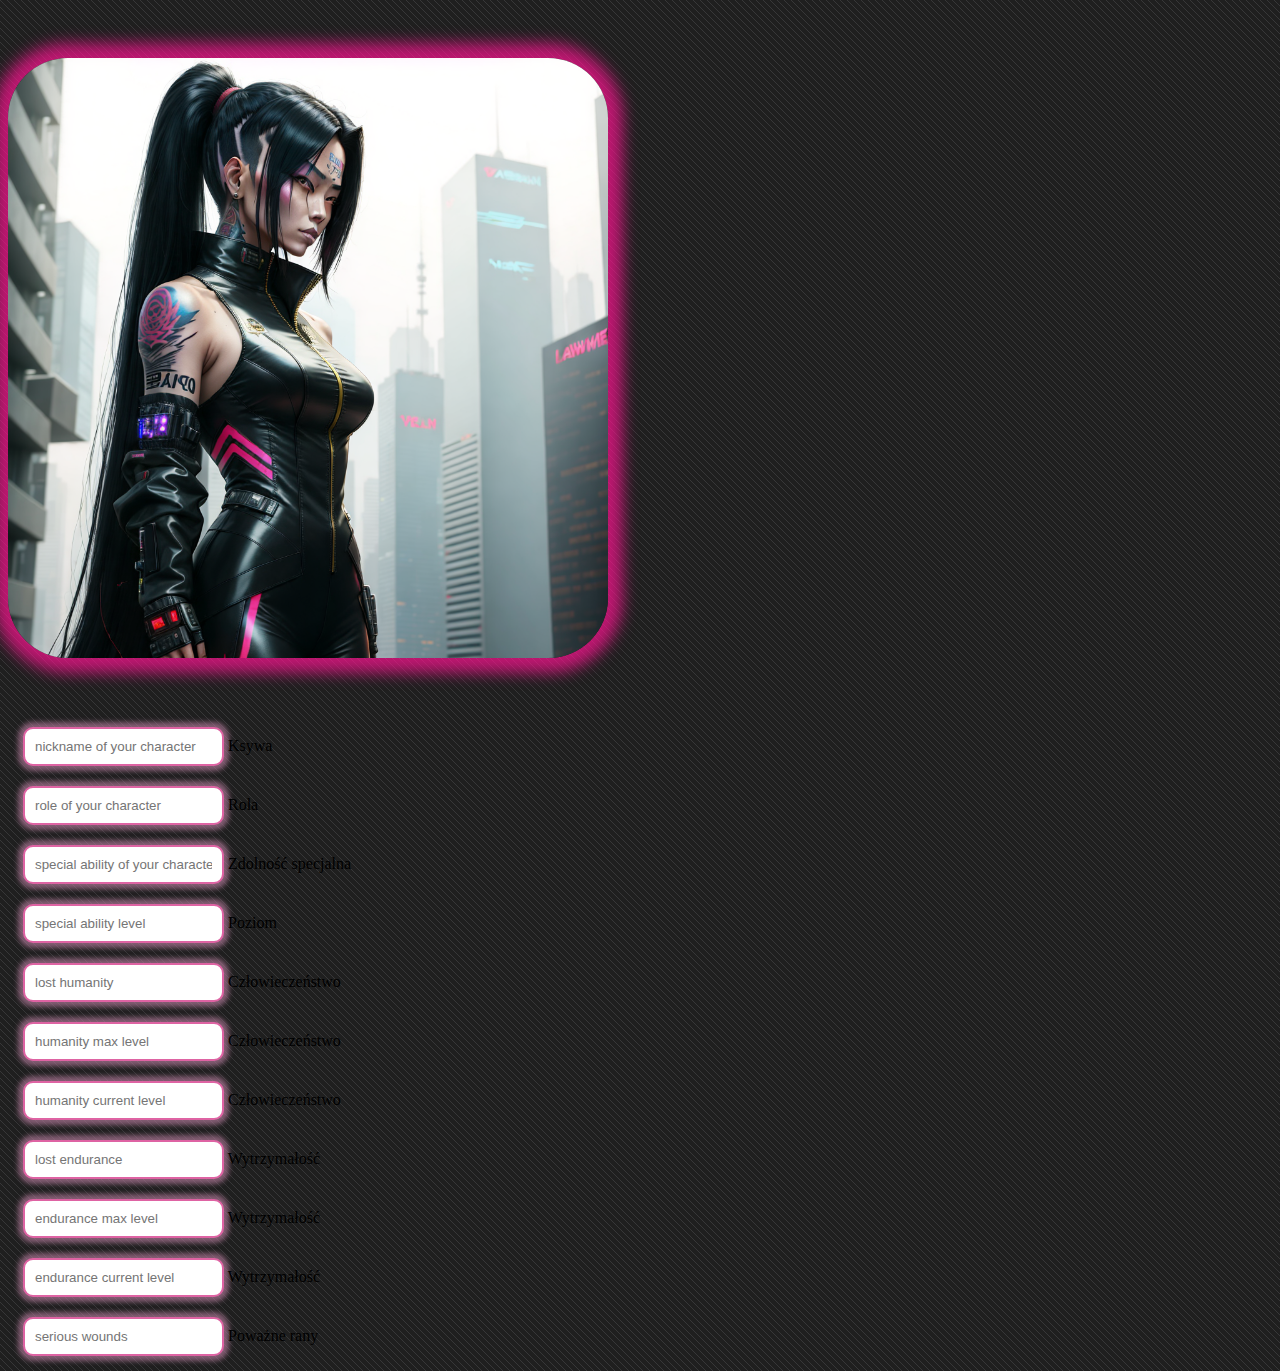
==== index.html @ 551e6842 "styling main page" ====
<!DOCTYPE html>
<html lang="en">
<head>
    <meta charset="UTF-8">
    <title>Agent</title>
    <link href="https://cdn.jsdelivr.net/npm/bootstrap@5.3.2/dist/css/bootstrap.min.css" rel="stylesheet"
          integrity="sha384-T3c6CoIi6uLrA9TneNEoa7RxnatzjcDSCmG1MXxSR1GAsXEV/Dwwykc2MPK8M2HN" crossorigin="anonymous">
    <link href="css/styles.css"  rel="stylesheet">
</head>
<body>

<div class="container text-center md">
    <div class="row align-items-start">
        <div class="col">
            <img src="img/zadra.png" class="img-fluid myAvatar" alt="Zadra">
        </div>
    </div>
    <div class="row align-items-start">
        <div class="col">
            <div class="form-floating">
                <input type="text" class="form-control" id="nickname" placeholder="nickname of your character">
                <label for="nickname">Ksywa</label>
            </div>
        </div>
    </div>
    <div class="row align-items-start">
        <div class="col">
            <div class="form-floating">
                <input type="text" class="form-control" id="role" placeholder="role of your character">
                <label for="role">Rola</label>
            </div>
        </div>
    </div>
    <div class="row align-items-start">
        <div class="col-9">
            <div class="form-floating">
                <input type="text" class="form-control" id="specialAbility" placeholder="special ability of your character">
                <label for="specialAbility">Zdolność specjalna</label>
            </div>
        </div>
        <div class="col-3">
            <div class="form-floating">
                <input type="number" class="form-control" id="specialAbilityLevel" placeholder="special ability level">
                <label for="specialAbilityLevel">Poziom</label>
            </div>
        </div>
    </div>
    <div class="row align-items-start">
        <div class="col">
            <div class="form-floating humanity">
                <input type="number" class="form-control" id="humanity1" placeholder="lost humanity">
                <label for="humanity1">Człowieczeństwo</label>
            </div>
        </div>
        <div class="col">
            <div class="form-floating humanity">
                <input type="number" class="form-control" id="humanity2" placeholder="humanity max level">
                <label for="humanity2">Człowieczeństwo</label>
            </div>
        </div>
        <div class="col">
            <div class="form-floating humanity">
                <input type="number" class="form-control" id="humanity3" placeholder="humanity current level">
                <label for="humanity3">Człowieczeństwo</label>
            </div>
        </div>
    </div>
    <div class="row align-items-start">
        <div class="col">
            <div class="form-floating">
                <input type="number" class="form-control" id="endurance1" placeholder="lost endurance">
                <label for="humanity1">Wytrzymałość</label>
            </div>
        </div>
        <div class="col">
            <div class="form-floating">
                <input type="number" class="form-control" id="endurance2" placeholder="endurance max level">
                <label for="humanity2">Wytrzymałość</label>
            </div>
        </div>
        <div class="col">
            <div class="form-floating">
                <input type="number" class="form-control" id="endurance3" placeholder="endurance current level">
                <label for="humanity2">Wytrzymałość</label>
            </div>
        </div>
    </div>
    <div class="row align-items-start">
        <div class="col">
            <div class="form-floating">
                <input type="text" class="form-control" id="seriousWounds" placeholder="serious wounds">
                <label for="role">Poważne rany</label>
            </div>
        </div>
    </div>
</div>

<script src="https://cdn.jsdelivr.net/npm/bootstrap@5.3.2/dist/js/bootstrap.bundle.min.js"
        integrity="sha384-C6RzsynM9kWDrMNeT87bh95OGNyZPhcTNXj1NW7RuBCsyN/o0jlpcV8Qyq46cDfL"
        crossorigin="anonymous"></script>
</body>
</html>
---- css/styles.css ----
.myAvatar {
    margin: 50px 0;
    width: 600px;
    z-index: 10;
    border-radius: 10%;
    box-shadow: 0 0 15px 15px rgba(255, 20, 147, 0.7);
}

body {
    background-color: #1f1f1f;
    background-size: 7px 7px;
    background-image: repeating-linear-gradient(45deg, #373738 0, #373738 0.7000000000000001px, #1f1f1f 0, #1f1f1f 50%);
}

.form-floating {
    margin: 10px;
    padding: 5px;
    background-color: rgba(0,0,0,0);
}

.form-floating .form-control {
    padding: 10px;
    border: 2px solid #de63a3;
    border-radius: 10px;
    transition: box-shadow 0.3s;
    box-shadow: 0 0 5px 5px rgba(173, 118, 149, 0.7);
}

.form-floating .form-control:focus {
    border-color: deeppink;
    box-shadow: 0 0 10px 7px rgba(255, 20, 147, 0.7);
}

@media (min-width: 1250px) {
    .container {
        width: 700px;
    }
}
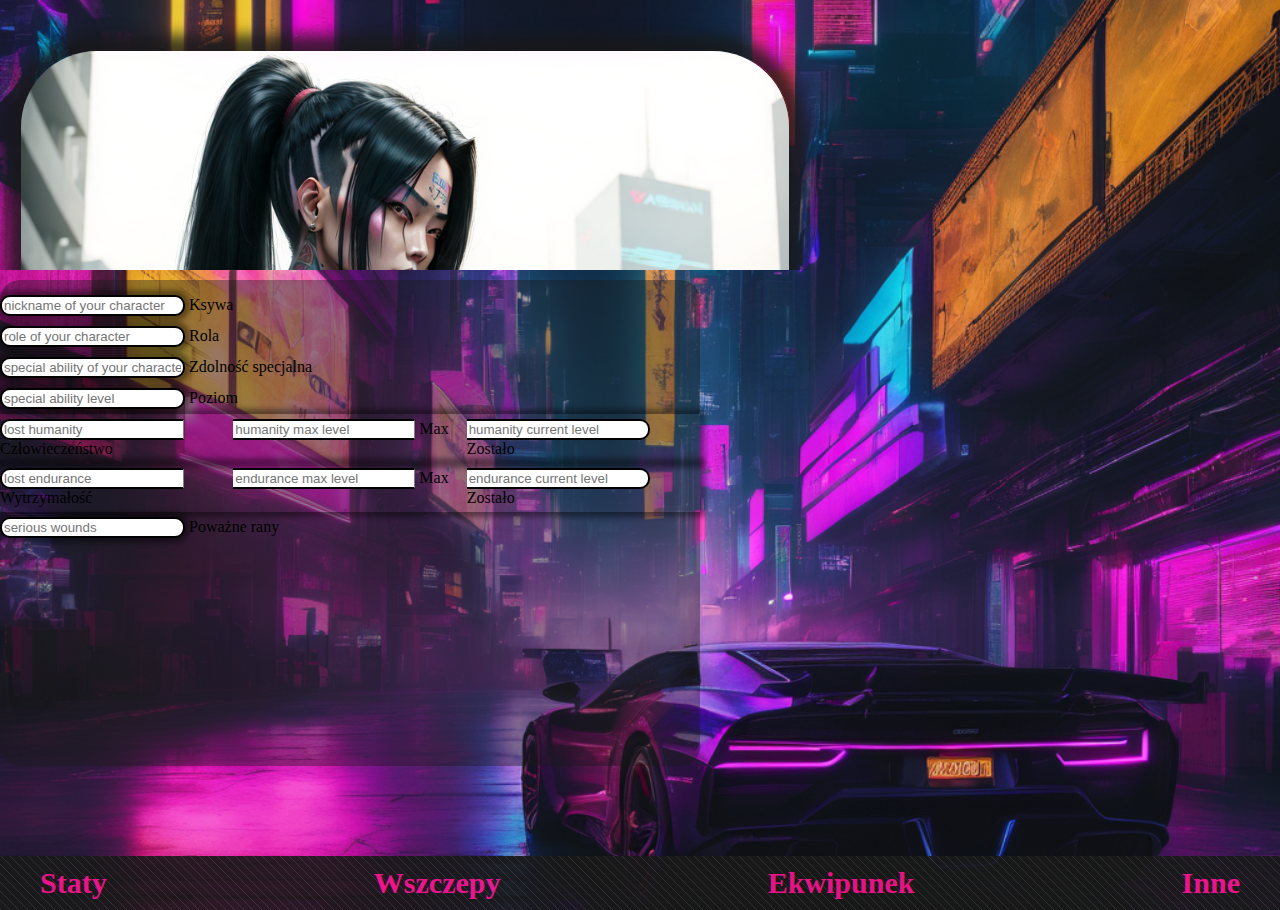
==== commit 9d2d3422: "styling form" ====
--- a/index.html
+++ b/index.html
@@ -5,98 +5,78 @@
     <title>Agent</title>
     <link href="https://cdn.jsdelivr.net/npm/bootstrap@5.3.2/dist/css/bootstrap.min.css" rel="stylesheet"
           integrity="sha384-T3c6CoIi6uLrA9TneNEoa7RxnatzjcDSCmG1MXxSR1GAsXEV/Dwwykc2MPK8M2HN" crossorigin="anonymous">
-    <link href="css/styles.css"  rel="stylesheet">
+    <link href="css/styles.css" rel="stylesheet">
 </head>
 <body>
 
-<div class="container text-center md">
-    <div class="row align-items-start">
-        <div class="col">
-            <img src="img/zadra.png" class="img-fluid myAvatar" alt="Zadra">
+<div class="container text-center md container_avatar">
+    <img src="img/zadra.png" class="img-fluid myAvatar" alt="Zadra">
+</div>
+
+<div class="container text-center md container_form">
+    <div class="container_filler"></div>
+    <div class="form-floating form-floating-nickname">
+        <input type="text" class="form-control nickname" id="nickname" placeholder="nickname of your character">
+        <label for="nickname">Ksywa</label>
+    </div>
+    <div class="form-floating">
+        <input type="text" class="form-control" id="role" placeholder="role of your character">
+        <label for="role">Rola</label>
+    </div>
+    <div class="form-floating">
+        <input type="text" class="form-control" id="specialAbility" placeholder="special ability of your character">
+        <label for="specialAbility">Zdolność specjalna</label>
+    </div>
+    <div class="form-floating">
+        <input type="number" class="form-control" id="specialAbilityLevel" placeholder="special ability level">
+        <label for="specialAbilityLevel">Poziom</label>
+    </div>
+    <div class="container_humanity">
+        <div class="form-floating humanity humanity1">
+            <input type="number" class="form-control humanity1" id="humanity1" placeholder="lost humanity">
+            <label for="humanity1">Człowieczeństwo</label>
+        </div>
+        <div class="form-floating humanity humanity2">
+            <input type="number" class="form-control humanity2" id="humanity2" placeholder="humanity max level">
+            <label for="humanity2">Max</label>
+        </div>
+        <div class="form-floating humanity humanity3">
+            <input type="number" class="form-control humanity3" id="humanity3" placeholder="humanity current level">
+            <label for="humanity3">Zostało</label>
         </div>
     </div>
-    <div class="row align-items-start">
-        <div class="col">
-            <div class="form-floating">
-                <input type="text" class="form-control" id="nickname" placeholder="nickname of your character">
-                <label for="nickname">Ksywa</label>
-            </div>
+    <div class="container_endurance">
+        <div class="form-floating endurance">
+            <input type="number" class="form-control endurance1" id="endurance1" placeholder="lost endurance">
+            <label for="humanity1">Wytrzymałość</label>
+        </div>
+        <div class="form-floating endurance">
+            <input type="number" class="form-control endurance2" id="endurance2" placeholder="endurance max level">
+            <label for="humanity2">Max</label>
+        </div>
+        <div class="form-floating endurance">
+            <input type="number" class="form-control endurance3" id="endurance3" placeholder="endurance current level">
+            <label for="humanity2">Zostało</label>
         </div>
     </div>
-    <div class="row align-items-start">
-        <div class="col">
-            <div class="form-floating">
-                <input type="text" class="form-control" id="role" placeholder="role of your character">
-                <label for="role">Rola</label>
-            </div>
-        </div>
-    </div>
-    <div class="row align-items-start">
-        <div class="col-9">
-            <div class="form-floating">
-                <input type="text" class="form-control" id="specialAbility" placeholder="special ability of your character">
-                <label for="specialAbility">Zdolność specjalna</label>
-            </div>
-        </div>
-        <div class="col-3">
-            <div class="form-floating">
-                <input type="number" class="form-control" id="specialAbilityLevel" placeholder="special ability level">
-                <label for="specialAbilityLevel">Poziom</label>
-            </div>
-        </div>
-    </div>
-    <div class="row align-items-start">
-        <div class="col">
-            <div class="form-floating humanity">
-                <input type="number" class="form-control" id="humanity1" placeholder="lost humanity">
-                <label for="humanity1">Człowieczeństwo</label>
-            </div>
-        </div>
-        <div class="col">
-            <div class="form-floating humanity">
-                <input type="number" class="form-control" id="humanity2" placeholder="humanity max level">
-                <label for="humanity2">Człowieczeństwo</label>
-            </div>
-        </div>
-        <div class="col">
-            <div class="form-floating humanity">
-                <input type="number" class="form-control" id="humanity3" placeholder="humanity current level">
-                <label for="humanity3">Człowieczeństwo</label>
-            </div>
-        </div>
-    </div>
-    <div class="row align-items-start">
-        <div class="col">
-            <div class="form-floating">
-                <input type="number" class="form-control" id="endurance1" placeholder="lost endurance">
-                <label for="humanity1">Wytrzymałość</label>
-            </div>
-        </div>
-        <div class="col">
-            <div class="form-floating">
-                <input type="number" class="form-control" id="endurance2" placeholder="endurance max level">
-                <label for="humanity2">Wytrzymałość</label>
-            </div>
-        </div>
-        <div class="col">
-            <div class="form-floating">
-                <input type="number" class="form-control" id="endurance3" placeholder="endurance current level">
-                <label for="humanity2">Wytrzymałość</label>
-            </div>
-        </div>
-    </div>
-    <div class="row align-items-start">
-        <div class="col">
-            <div class="form-floating">
-                <input type="text" class="form-control" id="seriousWounds" placeholder="serious wounds">
-                <label for="role">Poważne rany</label>
-            </div>
-        </div>
+    <div class="form-floating">
+        <input type="text" class="form-control" id="seriousWounds" placeholder="serious wounds">
+        <label for="role">Poważne rany</label>
     </div>
 </div>
+
+<div class="filler"></div>
+
+<footer class="container_footer">
+    <a class="footer_link">Staty</a>
+    <a class="footer_link">Wszczepy</a>
+    <a class="footer_link">Ekwipunek</a>
+    <a class="footer_link">Inne</a>
+</footer>
 
 <script src="https://cdn.jsdelivr.net/npm/bootstrap@5.3.2/dist/js/bootstrap.bundle.min.js"
         integrity="sha384-C6RzsynM9kWDrMNeT87bh95OGNyZPhcTNXj1NW7RuBCsyN/o0jlpcV8Qyq46cDfL"
         crossorigin="anonymous"></script>
+
 </body>
 </html>--- a/css/styles.css
+++ b/css/styles.css
@@ -1,38 +1,144 @@
-.myAvatar {
-    margin: 50px 0;
-    width: 600px;
-    z-index: 10;
-    border-radius: 10%;
-    box-shadow: 0 0 15px 15px rgba(255, 20, 147, 0.7);
+body {
+    box-sizing: border-box;
+    background-image: url("../img/background3.png");
+    background-position: center;
+    background-size: cover;
+    background-repeat: no-repeat;
+    width: 100vw;
+    margin: 0 auto;
+    padding: 0;
+    /*    background-color: #1f1f1f;
+        background-size: 7px 7px;
+        background-image: repeating-linear-gradient(45deg, #373738 0, #373738 0.7000000000000001px, #1f1f1f 0, #1f1f1f 50%);*/
 }
 
-body {
-    background-color: #1f1f1f;
-    background-size: 7px 7px;
-    background-image: repeating-linear-gradient(45deg, #373738 0, #373738 0.7000000000000001px, #1f1f1f 0, #1f1f1f 50%);
+@media (min-width: 800px) {
+    .container {
+        width: 700px;
+    }
+
+    .container_avatar {
+        height: 20vh;
+        overflow: hidden;
+    }
+
+    .myAvatar {
+        margin: 50px 0 0 20px;
+        width: 20vw;
+        border-radius: 10%;
+        border: 1px solid rgba(24, 24, 24, 0.8);
+        box-shadow: 0 0 15px 15px rgba(24, 24, 24, 0.8);
+        float: left;
+    }
+}
+
+.container_avatar {
+    height: 30vh;
+    width: 80vw;
+    margin-bottom: 10px;
+}
+
+.myAvatar {
+    width: 60vw;
+    border-radius: 10%;
+    border: 1px solid rgba(24, 24, 24, 0.8);
+    box-shadow: 0 0 15px 15px rgba(24, 24, 24, 0.8);
+    float: left;
+}
+
+.container_filler {
+    height: 10px;
+}
+
+.container_form {
+    height: 54vh;
+    background-color: rgba(25,25,25,0.4);
+    border-radius: 20px;
 }
 
 .form-floating {
-    margin: 10px;
-    padding: 5px;
     background-color: rgba(0,0,0,0);
+    padding: 5px 0;
 }
 
 .form-floating .form-control {
-    padding: 10px;
-    border: 2px solid #de63a3;
+    border: 2px solid black;
     border-radius: 10px;
     transition: box-shadow 0.3s;
-    box-shadow: 0 0 5px 5px rgba(173, 118, 149, 0.7);
+    box-shadow: 0 0 5px 5px rgba(0, 0, 0, 0.4);
 }
 
 .form-floating .form-control:focus {
-    border-color: deeppink;
-    box-shadow: 0 0 10px 7px rgba(255, 20, 147, 0.7);
+    border: 2px inset deeppink;
+    box-shadow: 0 0 15px 15px rgba(0, 0, 0, 0.8);
 }
 
-@media (min-width: 1250px) {
-    .container {
-        width: 700px;
-    }
+.container_endurance, .container_humanity {
+    display: flex;
+    flex-direction: row;
+    justify-content: space-evenly;
+    width: 100%;
+    flex-grow: 1;
+    box-shadow: 0 0 5px 5px rgba(0, 0, 0, 0.4);
+}
+
+.humanity, .endurance {
+    width: 100%;
+    padding-left: 0;
+    padding-right: 0;
+}
+
+.form-floating .humanity1, .form-floating .endurance1 {
+    border-top-right-radius: 0;
+    border-bottom-right-radius: 0;
+    box-shadow: none;
+    border-right: 1px solid gray;
+}
+
+.form-floating .humanity2, .form-floating .endurance2 {
+    border-radius: 0;
+    box-shadow: none;
+    border-right: 1px solid gray;
+    border-left: none;
+}
+
+.form-floating .humanity3, .form-floating .endurance3 {
+    border-top-left-radius: 0;
+    border-bottom-left-radius: 0;
+    box-shadow: none;
+    border-left: none;
+}
+
+.filler {
+    height: 10vh;
+}
+
+.container_footer {
+    width: 100vw;
+    height: 6vh;
+    background-color: #191919;
+    opacity: 0.9;
+    background-size: 9px 9px;
+    background-image: repeating-linear-gradient(45deg, #323232 0, #323232 0.9px, #191919 0, #191919 50%);
+    color: deeppink;
+    font-weight: bold;
+    font-size: 30px;
+    display: flex;
+    flex-direction: row;
+    justify-content: space-between;
+}
+
+.footer_link {
+    margin: 10px;
+    color: deeppink;
+    text-decoration: none;
+    align-self: center;
+}
+
+.footer_link:first-of-type {
+    padding-left: 30px
+}
+
+.footer_link:last-of-type {
+    padding-right: 30px
 }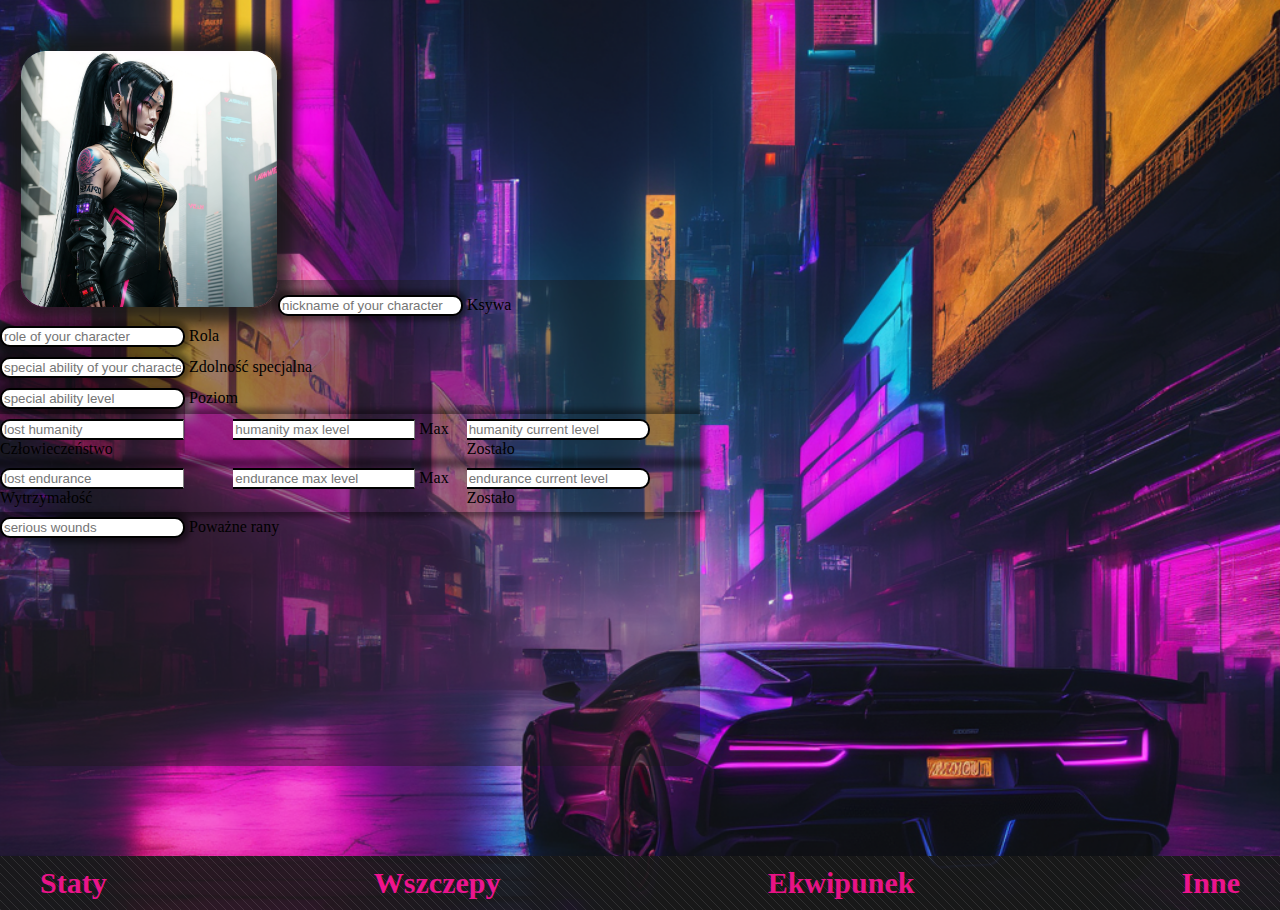
==== commit 009ddca7: "styling form" ====
--- a/index.html
+++ b/index.html
@@ -2,6 +2,7 @@
 <html lang="en">
 <head>
     <meta charset="UTF-8">
+    <meta name="viewport" content="width=device-width, initial-scale=1">
     <title>Agent</title>
     <link href="https://cdn.jsdelivr.net/npm/bootstrap@5.3.2/dist/css/bootstrap.min.css" rel="stylesheet"
           integrity="sha384-T3c6CoIi6uLrA9TneNEoa7RxnatzjcDSCmG1MXxSR1GAsXEV/Dwwykc2MPK8M2HN" crossorigin="anonymous">
@@ -9,11 +10,11 @@
 </head>
 <body>
 
-<div class="container text-center md container_avatar">
+<div class="container container_avatar">
     <img src="img/zadra.png" class="img-fluid myAvatar" alt="Zadra">
 </div>
 
-<div class="container text-center md container_form">
+<div class="container container_form">
     <div class="container_filler"></div>
     <div class="form-floating form-floating-nickname">
         <input type="text" class="form-control nickname" id="nickname" placeholder="nickname of your character">
--- a/css/styles.css
+++ b/css/styles.css
@@ -12,14 +12,29 @@
         background-image: repeating-linear-gradient(45deg, #373738 0, #373738 0.7000000000000001px, #1f1f1f 0, #1f1f1f 50%);*/
 }
 
-@media (min-width: 800px) {
-    .container {
-        width: 700px;
+@media (max-width: 800px) {
+
+    .container_avatar {
+        height: 30vh;
+        width: 80vw;
+        margin-bottom: 10px;
     }
 
+    .myAvatar {
+        width: 60vw;
+        border-radius: 10%;
+        border: 1px solid rgba(24, 24, 24, 0.8);
+        box-shadow: 0 0 15px 15px rgba(24, 24, 24, 0.8);
+        float: left;
+    }
+}
+
+@media (min-width: 800px) {
+
     .container_avatar {
-        height: 20vh;
-        overflow: hidden;
+        height: 30vh;
+        width: 80vw;
+        margin-bottom: 10px;
     }
 
     .myAvatar {
@@ -32,18 +47,8 @@
     }
 }
 
-.container_avatar {
-    height: 30vh;
-    width: 80vw;
-    margin-bottom: 10px;
-}
-
-.myAvatar {
-    width: 60vw;
-    border-radius: 10%;
-    border: 1px solid rgba(24, 24, 24, 0.8);
-    box-shadow: 0 0 15px 15px rgba(24, 24, 24, 0.8);
-    float: left;
+.container {
+    width: 700px;
 }
 
 .container_filler {
